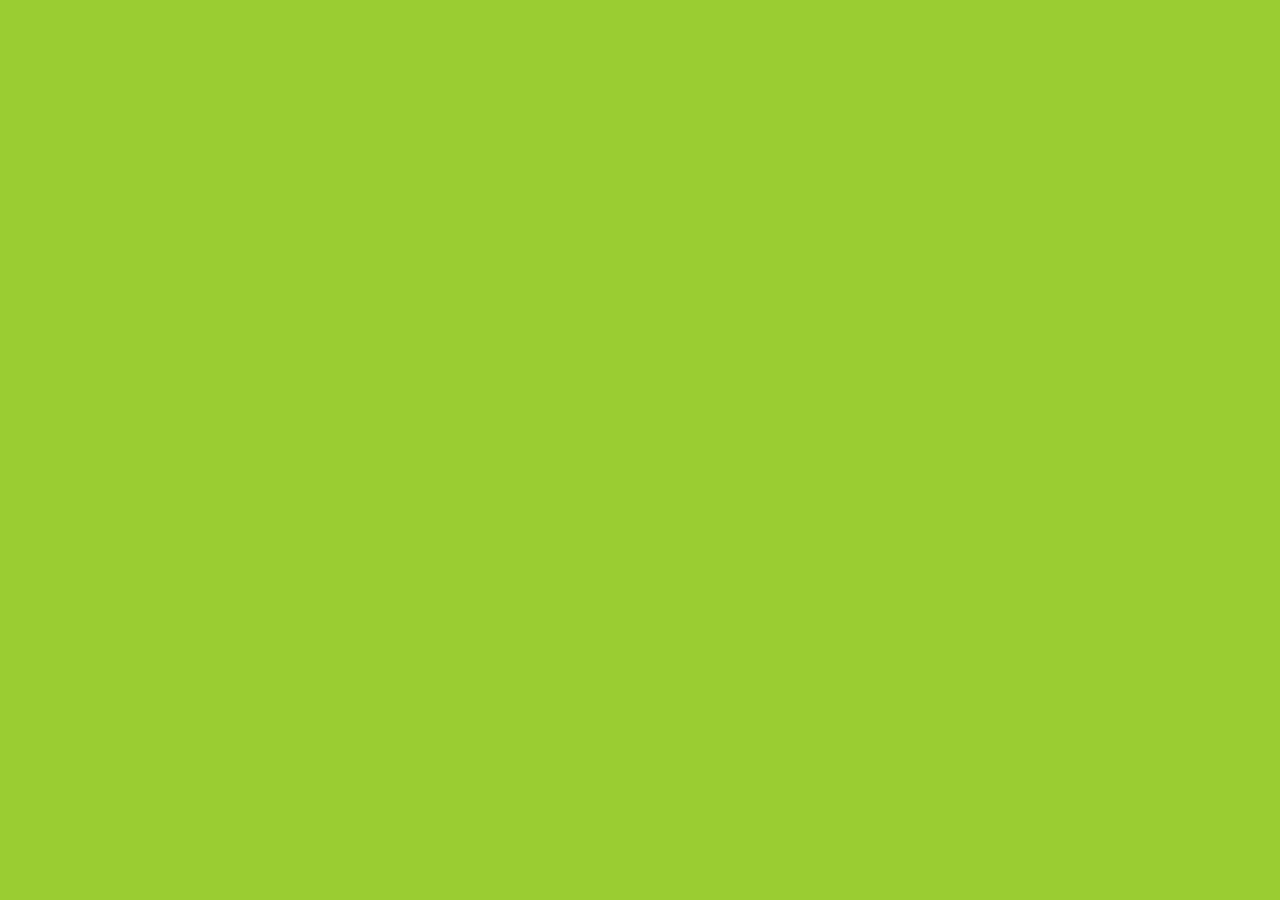
==== Web/04/index.html @ f89bcf2c "01/19-2" ====
<!DOCTYPE html>
<html lang="en">

<head>
    <meta charset="UTF-8">
    <meta http-equiv="X-UA-Compatible" content="IE=edge">
    <meta name="viewport" content="width=device-width, initial-scale=1.0">
    <title>Document</title>
    <link rel="stylesheet" href="style/reset.css">
    <link rel="stylesheet" href="style/style.css">
</head>

<body>

</body>

</html>
---- Web/04/style/style.css ----
* {
  margin: 0px;
  padding: 0px;
  list-style: none;
  text-decoration: none;
  -webkit-box-sizing: border-box;
          box-sizing: border-box;
}

body {
  display: -webkit-box;
  display: -ms-flexbox;
  display: flex;
  -webkit-box-pack: center;
      -ms-flex-pack: center;
          justify-content: center;
  -webkit-box-align: center;
      -ms-flex-align: center;
          align-items: center;
  -webkit-box-orient: vertical;
  -webkit-box-direction: normal;
      -ms-flex-direction: column;
          flex-direction: column;
  min-height: 100vh;
  background-color: yellowgreen;
}
/*# sourceMappingURL=style.css.map */
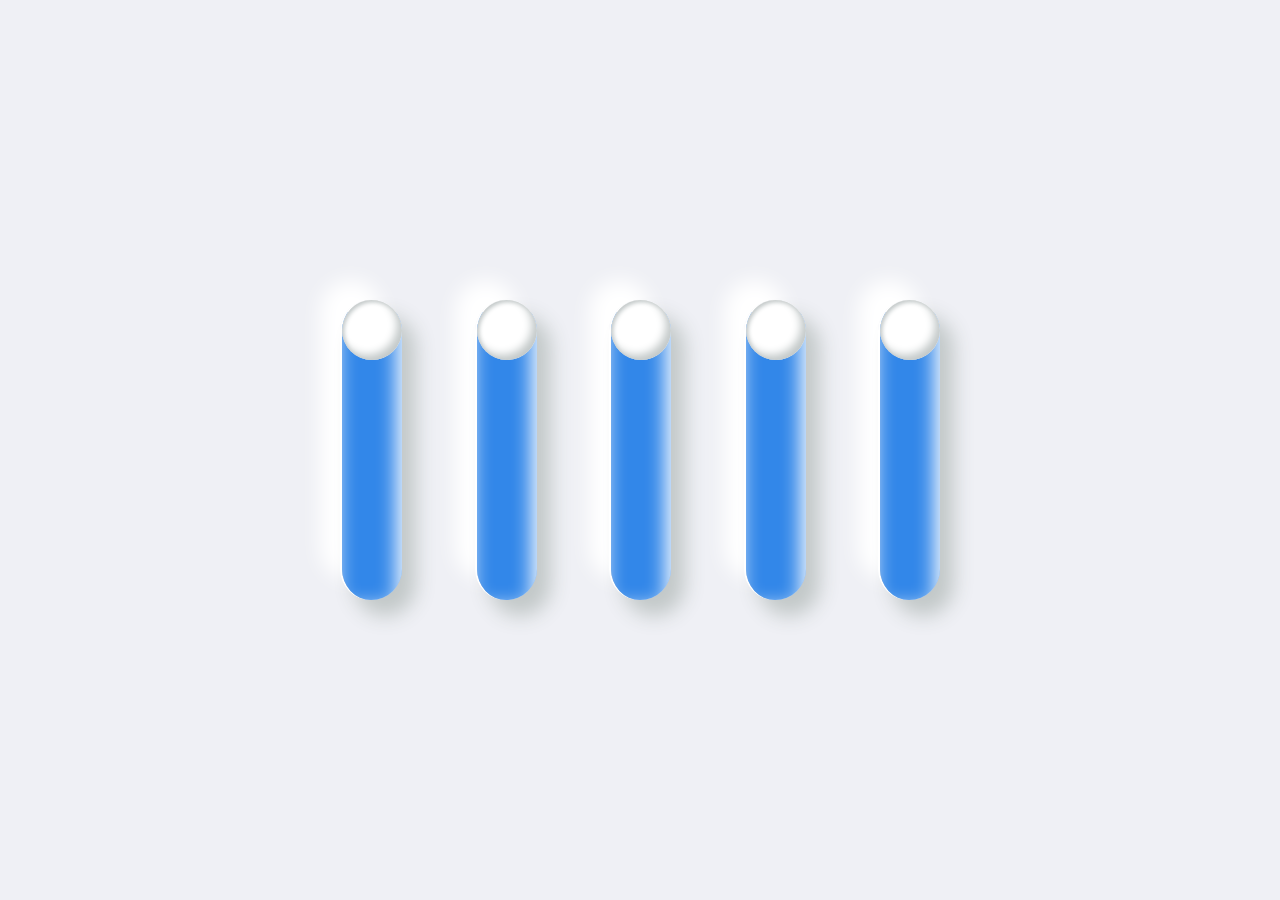
==== commit e43e0f3b: "01/19-2" ====
--- a/Web/04/index.html
+++ b/Web/04/index.html
@@ -11,7 +11,30 @@
 </head>
 
 <body>
-
+    <section class="box">
+        <ul>
+            <li>
+                <i style="--i: 0"></i>
+                <span style="--i: 0"></span>
+            </li>
+            <li>
+                <i style="--i: 1"></i>
+                <span style="--i: 1"></span>
+            </li>
+            <li>
+                <i style="--i: 2"></i>
+                <span style="--i: 2"></span>
+            </li>
+            <li>
+                <i style="--i: 3"></i>
+                <span style="--i: 3"></span>
+            </li>
+            <li>
+                <i style="--i: 4"></i>
+                <span style="--i: 4"></span>
+            </li>
+        </ul>
+    </section>
 </body>
 
 </html>--- a/Web/04/style/style.css
+++ b/Web/04/style/style.css
@@ -22,6 +22,124 @@
       -ms-flex-direction: column;
           flex-direction: column;
   min-height: 100vh;
-  background-color: yellowgreen;
+  background-color: #EFF0F5;
+}
+
+body ul {
+  display: -webkit-box;
+  display: -ms-flexbox;
+  display: flex;
+  -webkit-box-pack: justify;
+      -ms-flex-pack: justify;
+          justify-content: space-between;
+  -webkit-box-align: center;
+      -ms-flex-align: center;
+          align-items: center;
+  width: 600px;
+  height: 300px;
+}
+
+body ul li {
+  position: relative;
+  width: 60px;
+  height: 100%;
+  border-radius: 50px;
+  -webkit-box-shadow: inset 8px 8px 10px #C2C8C8, inset 6px 6px 10px white, 14px 16px 20px #C2C8C8, -20px -20px 20px white;
+          box-shadow: inset 8px 8px 10px #C2C8C8, inset 6px 6px 10px white, 14px 16px 20px #C2C8C8, -20px -20px 20px white;
+  border-left: 2px solid white;
+  padding: 30px;
+  overflow: hidden;
+}
+
+body ul li i {
+  display: inline-block;
+  position: absolute;
+  top: 0px;
+  left: 50%;
+  -webkit-transform: translateX(-50%);
+          transform: translateX(-50%);
+  width: 60px;
+  height: 60px;
+  border-radius: 50%;
+  background-color: white;
+  -webkit-box-shadow: inset -5px -5px 8px #C2C8C8, inset 2px 2px 4px #C2C8C8;
+          box-shadow: inset -5px -5px 8px #C2C8C8, inset 2px 2px 4px #C2C8C8;
+  z-index: 10;
+  -webkit-animation: MoveS 3s ease-in-out infinite;
+          animation: MoveS 3s ease-in-out infinite;
+  -webkit-animation-delay: calc(.4s * var(--i));
+          animation-delay: calc(.4s * var(--i));
+}
+
+body ul li span {
+  position: absolute;
+  display: inline-block;
+  left: 0px;
+  bottom: -12px;
+  width: 100%;
+  height: 100%;
+  background-color: #3287E9;
+  -webkit-animation: MoveB 3s ease-in-out infinite;
+          animation: MoveB 3s ease-in-out infinite;
+  -webkit-animation-delay: calc(.4s * var(--i));
+          animation-delay: calc(.4s * var(--i));
+  -webkit-box-shadow: inset -5px -5px 20px white;
+          box-shadow: inset -5px -5px 20px white;
+}
+
+@-webkit-keyframes MoveS {
+  0% {
+    top: 0px;
+  }
+  50% {
+    top: calc(100% - 60px);
+  }
+  100% {
+    top: 0px;
+  }
+}
+
+@keyframes MoveS {
+  0% {
+    top: 0px;
+  }
+  50% {
+    top: calc(100% - 60px);
+  }
+  100% {
+    top: 0px;
+  }
+}
+
+@-webkit-keyframes MoveB {
+  0% {
+    height: 95%;
+    -webkit-filter: hue-rotate(0deg);
+            filter: hue-rotate(0deg);
+  }
+  50% {
+    height: 10%;
+  }
+  100% {
+    height: 95%;
+    -webkit-filter: hue-rotate(360deg);
+            filter: hue-rotate(360deg);
+  }
+}
+
+@keyframes MoveB {
+  0% {
+    height: 95%;
+    -webkit-filter: hue-rotate(0deg);
+            filter: hue-rotate(0deg);
+  }
+  50% {
+    height: 10%;
+  }
+  100% {
+    height: 95%;
+    -webkit-filter: hue-rotate(360deg);
+            filter: hue-rotate(360deg);
+  }
 }
 /*# sourceMappingURL=style.css.map */